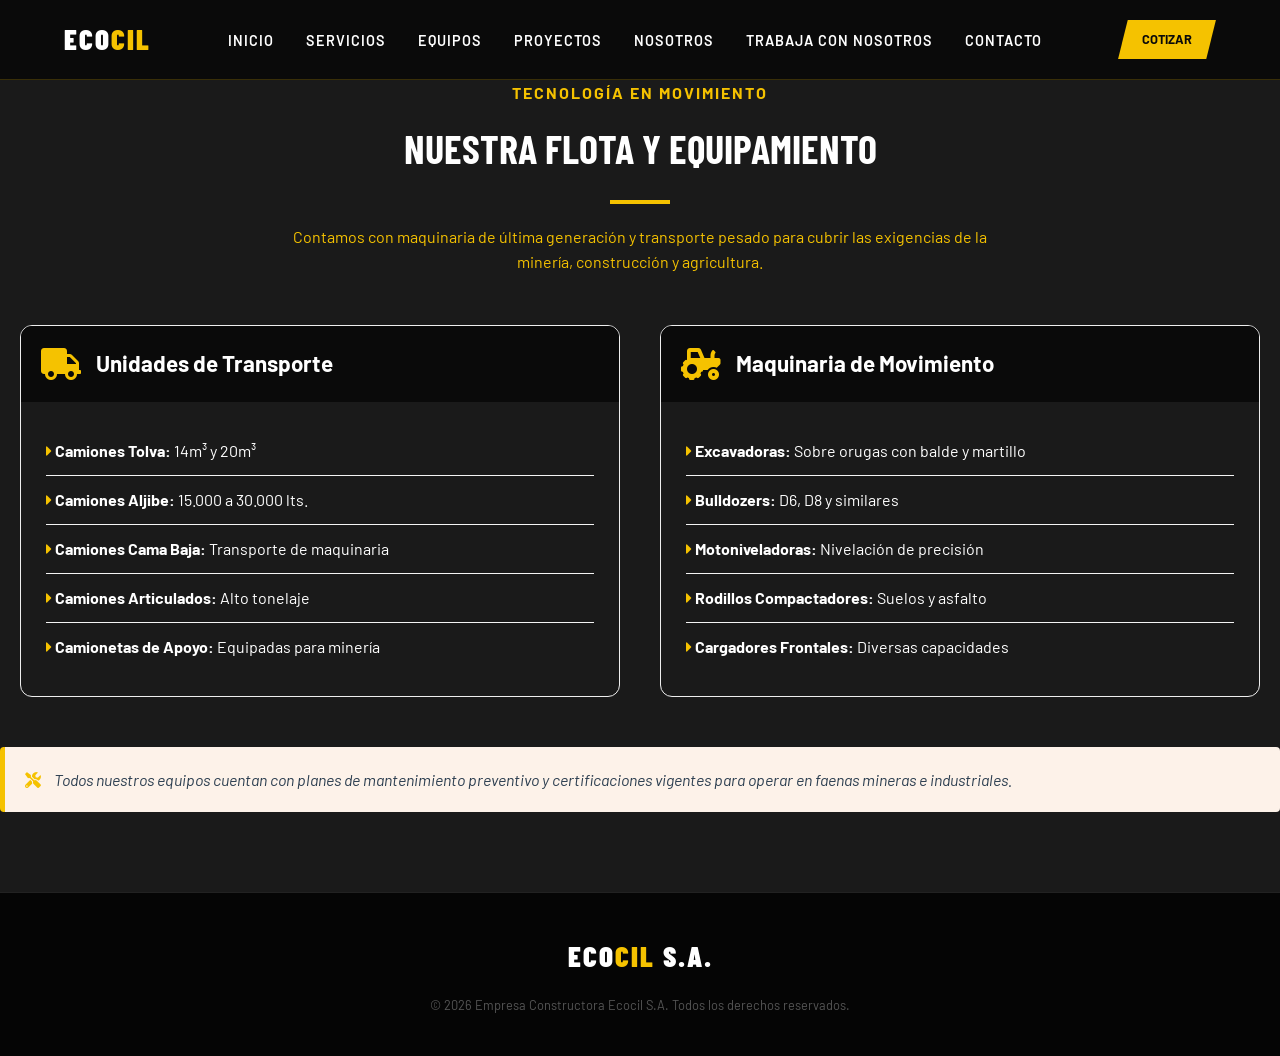
==== maquinaria.html @ 7b939b6f "Add files via upload" ====
<!DOCTYPE html>
<html lang="es">
<head>
    <meta charset="UTF-8">
    <meta name="viewport" content="width=device-width, initial-scale=1.0">
    <title>Ecocil S.A. | Innovación en Construcción</title>
	<link rel="stylesheet" href="assets/css/main.css" />
    <link href="https://fonts.googleapis.com/css2?family=Barlow+Condensed:wght@700;900&family=Barlow:wght@300;400;600&display=swap" rel="stylesheet">
	
</head>
<body>

    <nav>
        <div class="logo">
            <a href="index.html">ECO<span>CIL</span></a>
        </div>
        <ul class="nav-links">
            <li><a href="landing.html">Inicio</a></li>
            <li><a href="servicios.html">Servicios</a></li>
			<li><a href="maquinaria.html">Equipos</a></li>
            <li><a href="proyectos.html">Proyectos</a></li>
			<li><a href="nosotros.html">Nosotros</a></li>
			<li><a href="landing.html">Trabaja con Nosotros</a></li>
            <li><a href="landing.html">Contacto</a></li>
        </ul>
        <a href="landing.html" class="btn" style="padding: 0.6rem 1.5rem; font-size: 0.8rem;">Cotizar</a>
    </nav>

	<!--equipo-->
    <section id="flota-equipos" class="equipment-section" style="padding: 80px 0;  background-color: #1A1A1A; ">
        <div class="container">
            <div class="section-header" style="text-align: center; margin-bottom: 50px;">
                <span style="color: #F5C200; font-weight: bold; text-transform: uppercase; letter-spacing: 2px;">Tecnología en Movimiento</span>
                <h2 style="font-size: 2.5rem; color: #fff; margin-top: 10px;">Nuestra Flota y Equipamiento</h2>
                <div style="width: 60px; height: 4px; background: #F5C200; margin: 20px auto;"></div>
                <p style="color: #F5C200; max-width: 700px; margin: 0 auto;">Contamos con maquinaria de última generación y transporte pesado para cubrir las exigencias de la minería, construcción y agricultura.</p>
            </div>

            <div class="equipment-grid" style="display: grid; grid-template-columns: repeat(auto-fit, minmax(350px, 1fr)); gap: 40px; margin-left: 20px; margin-right: 20px;">
                
                <div class="equipment-card" style="border: 1px solid #eee; border-radius: 12px; overflow: hidden; transition: 0.3s;">
                    <div style="background: #0A0A0A; color: white; padding: 20px; display: flex; align-items: center;">
                        <i class="fas fa-truck" style="font-size: 2rem; margin-right: 15px; color: #F5C200;"></i>
                        <h3 style="margin: 0; font-size: 1.4rem;">Unidades de Transporte</h3>
                    </div>
                    <div style="padding: 25px;">
                        <ul style="list-style: none; padding: 0; color: #fff; line-height: 2;">
                            <li style="border-bottom: 1px solid #f4f4f4; padding: 8px 0;"><i class="fas fa-caret-right" style="color: #F5C200;"></i> <strong>Camiones Tolva:</strong> 14m³ y 20m³</li>
                            <li style="border-bottom: 1px solid #f4f4f4; padding: 8px 0;"><i class="fas fa-caret-right" style="color: #F5C200;"></i> <strong>Camiones Aljibe:</strong> 15.000 a 30.000 lts.</li>
                            <li style="border-bottom: 1px solid #f4f4f4; padding: 8px 0;"><i class="fas fa-caret-right" style="color: #F5C200;"></i> <strong>Camiones Cama Baja:</strong> Transporte de maquinaria</li>
                            <li style="border-bottom: 1px solid #f4f4f4; padding: 8px 0;"><i class="fas fa-caret-right" style="color: #F5C200;"></i> <strong>Camiones Articulados:</strong> Alto tonelaje</li>
                            <li style="padding: 8px 0;"><i class="fas fa-caret-right" style="color: #F5C200;"></i> <strong>Camionetas de Apoyo:</strong> Equipadas para minería</li>
                        </ul>
                    </div>
                </div>

                <div class="equipment-card" style="border: 1px solid #eee; border-radius: 12px; overflow: hidden; transition: 0.3s;">
                    <div style="background: #0A0A0A; color: white; padding: 20px; display: flex; align-items: center;">
                        <i class="fas fa-tractor" style="font-size: 2rem; margin-right: 15px; color: #F5C200;"></i>
                        <h3 style="margin: 0; font-size: 1.4rem;">Maquinaria de Movimiento</h3>
                    </div>
                    <div style="padding: 25px;">
                        <ul style="list-style: none; padding: 0; color: #fff; line-height: 2;">
                            <li style="border-bottom: 1px solid #f4f4f4; padding: 8px 0;"><i class="fas fa-caret-right" style="color: #F5C200;"></i> <strong>Excavadoras:</strong> Sobre orugas con balde y martillo</li>
                            <li style="border-bottom: 1px solid #f4f4f4; padding: 8px 0;"><i class="fas fa-caret-right" style="color: #F5C200;"></i> <strong>Bulldozers:</strong> D6, D8 y similares</li>
                            <li style="border-bottom: 1px solid #f4f4f4; padding: 8px 0;"><i class="fas fa-caret-right" style="color: #F5C200;"></i> <strong>Motoniveladoras:</strong> Nivelación de precisión</li>
                            <li style="border-bottom: 1px solid #f4f4f4; padding: 8px 0;"><i class="fas fa-caret-right" style="color: #F5C200;"></i> <strong>Rodillos Compactadores:</strong> Suelos y asfalto</li>
                            <li style="padding: 8px 0;"><i class="fas fa-caret-right" style="color: #F5C200;"></i> <strong>Cargadores Frontales:</strong> Diversas capacidades</li>
                        </ul>
                    </div>
                </div>

            </div>

            <div style="margin-top: 50px; background: #fdf2e9; border-left: 5px solid #F5C200; padding: 20px; border-radius: 4px;">
                <p style="margin: 0; color: #2c3e50; font-style: italic;">
                    <i class="fas fa-tools" style="margin-right: 10px; color: #F5C200;"></i> 
                    Todos nuestros equipos cuentan con planes de mantenimiento preventivo y certificaciones vigentes para operar en faenas mineras e industriales.
                </p>
            </div>
        </div>
    </section>

	<!--Footer-->

    <footer style="padding: 40px 5%; border-top: 1px solid #222; text-align: center; background: #050505;">
        <div class="logo" style="margin-bottom: 1rem;">ECO<span>CIL</span> S.A.</div>
        <p style="font-size: 0.8rem; color: #555;">© 2026 Empresa Constructora Ecocil S.A. Todos los derechos reservados.</p>
    </footer>

    <script>
        // Función para animar elementos al hacer scroll
        function reveal() {
            var reveals = document.querySelectorAll(".reveal");
            for (var i = 0; i < reveals.length; i++) {
                var windowHeight = window.innerHeight;
                var elementTop = reveals[i].getBoundingClientRect().top;
                var elementVisible = 150;
                if (elementTop < windowHeight - elementVisible) {
                    reveals[i].classList.add("active");
                }
            }
        }
        
        window.addEventListener("scroll", reveal);

        // Ejecutar una vez al cargar por si hay elementos visibles
        reveal();
    </script>

</body>
</html>
---- assets/css/main.css ----
@import url("https://fonts.googleapis.com/css?family=Source+Sans+Pro:300,900");
@import url("fontawesome-all.min.css");


        :root {
            --primary: #F5C200; /* Amarillo Construcción */
            --primary-dark: #D4A800;
            --bg-dark: #0A0A0A;
            --surface: #1A1A1A;
            --text-light: #FFFFFF;
            --text-gray: #A0A0A0;
            --transition: all 0.3s cubic-bezier(0.4, 0, 0.2, 1);
        }

        * {
            margin: 0;
            padding: 0;
            box-sizing: border-box;
        }

        body {
            font-family: 'Barlow', sans-serif;
            background-color: var(--bg-dark);
            color: var(--text-light);
            line-height: 1.6;
            overflow-x: hidden;
        }

        /* --- NAVEGACIÓN --- */
        nav {
            position: fixed;
            top: 0;
            width: 100%;
            height: 80px;
            display: flex;
            justify-content: space-between;
            align-items: center;
            padding: 0 5%;
            background: rgba(10, 10, 10, 0.95);
            backdrop-filter: blur(10px);
            z-index: 1000;
            border-bottom: 1px solid rgba(245, 194, 0, 0.2);
        }

        .logo {
            font-family: 'Barlow Condensed', sans-serif;
            font-size: 1.8rem;
            font-weight: 900;
            letter-spacing: 2px;
            transition: all 0.3s ease;
            cursor: pointer;
        }

        .logo a{
            color: #FFF;
            text-decoration: none;
        }

        .logo:hover {
            transform: scale(1.1); /* Aumenta el tamaño un 10% */
            
        }
        .logo span { color: var(--primary); }

        .nav-links {
            display: flex;
            gap: 2rem;
            list-style: none;
        }

        .nav-links a {
            text-decoration: none;
            color: var(--text-light);
            font-weight: 600;
            font-size: 0.9rem;
            text-transform: uppercase;
            letter-spacing: 1px;
            transition: var(--transition);
        }

        .nav-links a:hover { 
            color: var(--primary); 
            transform: scale(1.1);
        }

        /* --- HERO SECTION --- */
        .hero {
            height: 100vh;
            display: flex;
            align-items: center;
            padding: 0 5%;
            background: linear-gradient(rgba(0,0,0,0.7), rgba(0,0,0,0.7)), 
                        url('https://images.unsplash.com/photo-1541888946425-d81bb19240f5?auto=format&fit=crop&w=1920&q=80');
            background-size: cover;
            background-position: center;
        }

        .hero-content {
            max-width: 800px;
        }

        .hero-tag {
            color: var(--primary);
            font-weight: 600;
            text-transform: uppercase;
            letter-spacing: 3px;
            margin-bottom: 1rem;
            display: block;
        }

        .hero h1 {
            font-family: 'Barlow Condensed', sans-serif;
            font-size: clamp(3rem, 8vw, 6rem);
            line-height: 0.9;
            text-transform: uppercase;
            margin-bottom: 2rem;
        }

        .btn {
            display: inline-block;
            padding: 1rem 2.5rem;
            background: var(--primary);
            color: var(--bg-dark);
            text-decoration: none;
            font-weight: 700;
            text-transform: uppercase;
            clip-path: polygon(10% 0, 100% 0, 90% 100%, 0 100%);
            transition: var(--transition);
        }

        .btn:hover {
            transform: translateY(-5px);
            background: var(--primary-dark);
        }

        /* --- SECCIÓN SERVICIOS --- */
        .services {
            padding: 100px 5%;
            background: var(--surface);
        }

        .section-header {
            margin-bottom: 4rem;
        }

        .section-header h2 {
            font-family: 'Barlow Condensed', sans-serif;
            font-size: 3rem;
            text-transform: uppercase;
        }

        .services-grid {
            display: grid;
            grid-template-columns: repeat(auto-fit, minmax(300px, 1fr));
            gap: 2rem;
        }

        .service-card {
            background: var(--bg-dark);
            padding: 3rem 2rem;
            border-left: 4px solid var(--primary);
            transition: var(--transition);
        }

        .service-card:hover {
            background: #222;
            transform: scale(1.02);
        }

        .service-card h3 {
            color: var(--primary);
            margin-bottom: 1rem;
            font-size: 1.5rem;
            text-transform: uppercase;
        }

        /* --- ANIMACIONES DE REVELADO --- */
        .reveal {
            opacity: 0;
            transform: translateY(30px);
            transition: all 0.8s ease-out;
        }

        .reveal.active {
            opacity: 1;
            transform: translateY(0);
        }

        /* --- RESPONSIVE --- */
        @media (max-width: 768px) {
            .nav-links { display: none; }
            .hero h1 { font-size: 3.5rem; }
        }
   
		
    /* Estilos para la sección Equipos y Maquinaria */
    .maquinaria-section {
        padding: 100px 5%;
        background-color: #0A0A0A; /* Fondo negro profundo */
        color: #FFFFFF;
        font-family: 'Barlow', sans-serif;
    }

    .maquinaria-header {
        display: grid;
        grid-template-columns: 1fr 1fr;
        gap: 40px;
        margin-bottom: 60px;
        align-items: end;
    }

    .maquinaria-header .tag {
        color: #F5C200; /* Amarillo Ecocil */
        text-transform: uppercase;
        letter-spacing: 2px;
        font-weight: 700;
        font-size: 0.8rem;
        display: block;
        margin-bottom: 10px;
    }

    .maquinaria-header h2 {
        font-family: 'Barlow Condensed', sans-serif;
        font-size: 3.5rem;
        line-height: 1;
        text-transform: uppercase;
        margin: 0;
    }

    .maquinaria-header p {
        color: #A0A0A0;
        max-width: 500px;
        line-height: 1.6;
        margin: 0;
    }

    /* Grilla de Equipos */
    .equipos-grid {
        display: grid;
        grid-template-columns: repeat(auto-fit, minmax(300px, 1fr));
        gap: 20px;
    }

    .equipo-card {
        background: #161616; /* Gris muy oscuro */
        border: 1px solid #222;
        padding: 40px;
        transition: all 0.3s ease;
        position: relative;
        overflow: hidden;
    }

    .equipo-card:hover {
        border-color: #F5C200;
        transform: translateY(-5px);
    }

    .equipo-card h3 {
        font-family: 'Barlow Condensed', sans-serif;
        font-size: 1.8rem;
        color: #F5C200;
        margin-bottom: 20px;
        text-transform: uppercase;
    }

    .equipo-card ul {
        list-style: none;
        padding: 0;
    }

    .equipo-card ul li {
        margin-bottom: 12px;
        color: #E0E0E0;
        font-size: 0.95rem;
        display: flex;
        align-items: center;
    }

    .equipo-card ul li::before {
        content: "—";
        color: #F5C200;
        margin-right: 10px;
        font-weight: bold;
    }

    /* Banner de Disponibilidad */
    .maquinaria-footer {
        margin-top: 50px;
        background: linear-gradient(90deg, #F5C200 0%, #D4A800 100%);
        padding: 40px;
        display: flex;
        justify-content: space-between;
        align-items: center;
        color: #000;
    }

    .footer-content h3 {
        font-family: 'Barlow Condensed', sans-serif;
        font-size: 1.8rem;
        text-transform: uppercase;
        margin-bottom: 5px;
    }

    .btn-maquinaria {
        background: #000;
        color: #F5C200;
        padding: 15px 30px;
        text-decoration: none;
        font-weight: 700;
        text-transform: uppercase;
        font-size: 0.8rem;
        transition: 0.3s;
    }

    .btn-maquinaria:hover {
        background: #222;
    }

    /* Responsive */
    @media (max-width: 768px) {
        .maquinaria-header { grid-template-columns: 1fr; }
        .maquinaria-header h2 { font-size: 2.5rem; }
        .maquinaria-footer { flex-direction: column; text-align: center; gap: 20px; }
    }


    /* Estilos específicos para Trabaja con Nosotros */
    .trabaja-section {
        padding: 100px 5%;
        background-color: #F5C200; /* Amarillo corporativo */
        color: #0A0A0A; /* Texto oscuro para contraste */
        display: grid;
        grid-template-columns: 1fr 1fr;
        gap: 60px;
        align-items: center;
        font-family: 'Barlow', sans-serif;
    }

    .trabaja-content h2 {
        font-family: 'Barlow Condensed', sans-serif;
        font-size: 3.5rem;
        line-height: 1;
        text-transform: uppercase;
        margin-bottom: 20px;
        font-weight: 800;
    }

    .trabaja-content p {
        font-size: 1.1rem;
        line-height: 1.6;
        margin-bottom: 30px;
        max-width: 500px;
    }

    .trabaja-form-container {
        background: #0A0A0A;
        padding: 40px;
        border-radius: 4px;
        box-shadow: 0 20px-40px rgba(0,0,0,0.2);
    }

    .trabaja-form-container h3 {
        color: #F5C200;
        font-family: 'Barlow Condensed', sans-serif;
        text-transform: uppercase;
        margin-bottom: 25px;
        font-size: 1.5rem;
    }

    .form-group {
        margin-bottom: 20px;
    }

    .form-group label {
        display: block;
        color: #FFFFFF;
        font-size: 0.8rem;
        text-transform: uppercase;
        margin-bottom: 8px;
        letter-spacing: 1px;
    }

    .form-group input, 
    .form-group select {
        width: 100%;
        padding: 12px;
        background: #1A1A1A;
        border: 1px solid #333;
        color: white;
        font-family: 'Barlow', sans-serif;
    }

    .file-input-wrapper {
        position: relative;
        background: #1A1A1A;
        border: 1px dashed #F5C200;
        padding: 20px;
        text-align: center;
        color: #A0A0A0;
        cursor: pointer;
        transition: 0.3s;
    }

    .file-input-wrapper:hover {
        background: #222;
    }

    .btn-enviar-cv {
        width: 100%;
        background: #F5C200;
        color: #000;
        border: none;
        padding: 15px;
        font-weight: 700;
        text-transform: uppercase;
        cursor: pointer;
        transition: 0.3s;
        margin-top: 10px;
    }

    .btn-enviar-cv:hover {
        background: #FFFFFF;
    }

    /* Responsive */
    @media (max-width: 992px) {
        .trabaja-section {
            grid-template-columns: 1fr;
            text-align: center;
        }
        .trabaja-content p {
            margin-left: auto;
            margin-right: auto;
        }
        .trabaja-content h2 {
            font-size: 2.8rem;
        }
    }


    /* Estilos específicos para Contacto (Fiel al original) */
    .contacto-section {
        padding: 100px 5%;
        background-color: #0A0A0A;
        font-family: 'Barlow', sans-serif;
        color: #FFFFFF;
        display: grid;
        grid-template-columns: 1fr 1.2fr;
        gap: 80px;
        border-top: 1px solid #1A1A1A;
    }

    /* Columna Izquierda: Info */
    .info-contacto .tag {
        color: #F5C200;
        text-transform: uppercase;
        letter-spacing: 3px;
        font-weight: 700;
        font-size: 0.8rem;
        display: block;
        margin-bottom: 15px;
    }

    .info-contacto h2 {
        font-family: 'Barlow Condensed', sans-serif;
        font-size: 4rem;
        line-height: 1;
        text-transform: uppercase;
        margin-bottom: 40px;
    }

    .detalle-item {
        margin-bottom: 30px;
    }

    .detalle-item h4 {
        color: #F5C200;
        text-transform: uppercase;
        font-size: 0.75rem;
        letter-spacing: 1px;
        margin-bottom: 5px;
    }

    .detalle-item p {
        font-size: 1.1rem;
        color: #E0E0E0;
        font-weight: 300;
    }

    /* Columna Derecha: Formulario */
    .form-contacto {
        background: #111111;
        padding: 50px;
        border-radius: 2px;
    }

    .grid-inputs {
        display: grid;
        grid-template-columns: 1fr 1fr;
        gap: 20px;
        margin-bottom: 20px;
    }

    .form-group-full {
        grid-column: span 2;
    }

    .form-contacto label {
        display: block;
        font-size: 0.7rem;
        text-transform: uppercase;
        color: #666;
        margin-bottom: 8px;
        letter-spacing: 1px;
    }

    .form-contacto input, 
    .form-contacto select, 
    .form-contacto textarea {
        width: 100%;
        padding: 15px;
        background: #1A1A1A;
        border: 1px solid #333;
        color: #FFF;
        font-family: 'Barlow', sans-serif;
        font-size: 0.9rem;
        transition: 0.3s;
    }

    .form-contacto input:focus, 
    .form-contacto textarea:focus {
        border-color: #F5C200;
        outline: none;
        background: #222;
    }

    .btn-submit-contacto {
        width: 100%;
        background: #F5C200;
        color: #000;
        padding: 18px;
        border: none;
        font-weight: 800;
        text-transform: uppercase;
        letter-spacing: 1px;
        cursor: pointer;
        transition: 0.3s;
        margin-top: 10px;
    }

    .btn-submit-contacto:hover {
        background: #D4A800;
        transform: translateY(-2px);
    }

    /* Responsive */
    @media (max-width: 992px) {
        .contacto-section {
            grid-template-columns: 1fr;
            gap: 50px;
        }
        .info-contacto h2 { font-size: 3rem; }
    }

	/* --- RESPONSIVE DESIGN --- */

/* 1. Ajustes para Tablets (Menos de 1024px) */
@media (max-width: 1024px) {
    .contacto-section, 
    .trabaja-section,
    .maquinaria-header {
        gap: 40px;
    }
    
    .hero h1 {
        font-size: 4rem;
    }
}

/* 2. Ajustes para Móviles Grandes y Tablets Verticales (Menos de 768px) */
@media (max-width: 768px) {
    /* Navegación */
    nav {
        padding: 0 20px;
    }
    .nav-links {
        display: none; /* Ocultar menú normal, se recomienda usar un menú hamburguesa aquí */
    }

    /* Hero */
    .hero {
        text-align: center;
        justify-content: center;
    }
    .hero h1 {
        font-size: 3.2rem;
    }
    .hero-content p {
        margin: 0 auto 2rem auto;
    }

    /* Secciones de dos columnas que pasan a una sola */
    .maquinaria-header,
    .trabaja-section,
    .contacto-section {
        grid-template-columns: 1fr;
        text-align: center;
        padding: 60px 5%;
    }

    /* Ajuste de alineación en textos de cabecera */
    .maquinaria-header p,
    .trabaja-content p,
    .info-contacto p {
        margin: 0 auto;
    }

    /* Grillas de Servicios y Equipos */
    .services-grid, 
    .equipos-grid {
        grid-template-columns: 1fr; /* Una sola columna en móvil */
    }

    /* Formularios */
    .grid-inputs {
        grid-template-columns: 1fr; /* Los inputs de contacto se apilan */
    }
    .form-group-full {
        grid-column: span 1;
    }

    .form-contacto, 
    .trabaja-form-container {
        padding: 30px 20px;
    }

    /* Ajuste de Títulos */
    h2 {
        font-size: 2.5rem !important;
    }
    
    .info-contacto h2 {
        font-size: 2.8rem;
    }

    /* Banner de Maquinaria */
    .maquinaria-footer {
        flex-direction: column;
        gap: 25px;
        text-align: center;
    }
}

/* 3. Ajustes para Móviles Pequeños (Menos de 480px) */
@media (max-width: 480px) {
    .hero h1 {
        font-size: 2.5rem;
    }

    .btn {
        width: 100%;
        text-align: center;
        clip-path: none; /* Quitamos el corte diagonal en móvil para facilitar el clic */
        border-radius: 4px;
    }

    .service-card, .equipo-card {
        padding: 30px 20px;
    }

    .logo {
        font-size: 1.5rem;
    }
}

/* --- OPTIMIZACIÓN DE IMÁGENES --- */
img {
    max-width: 100%;
    height: auto;
}
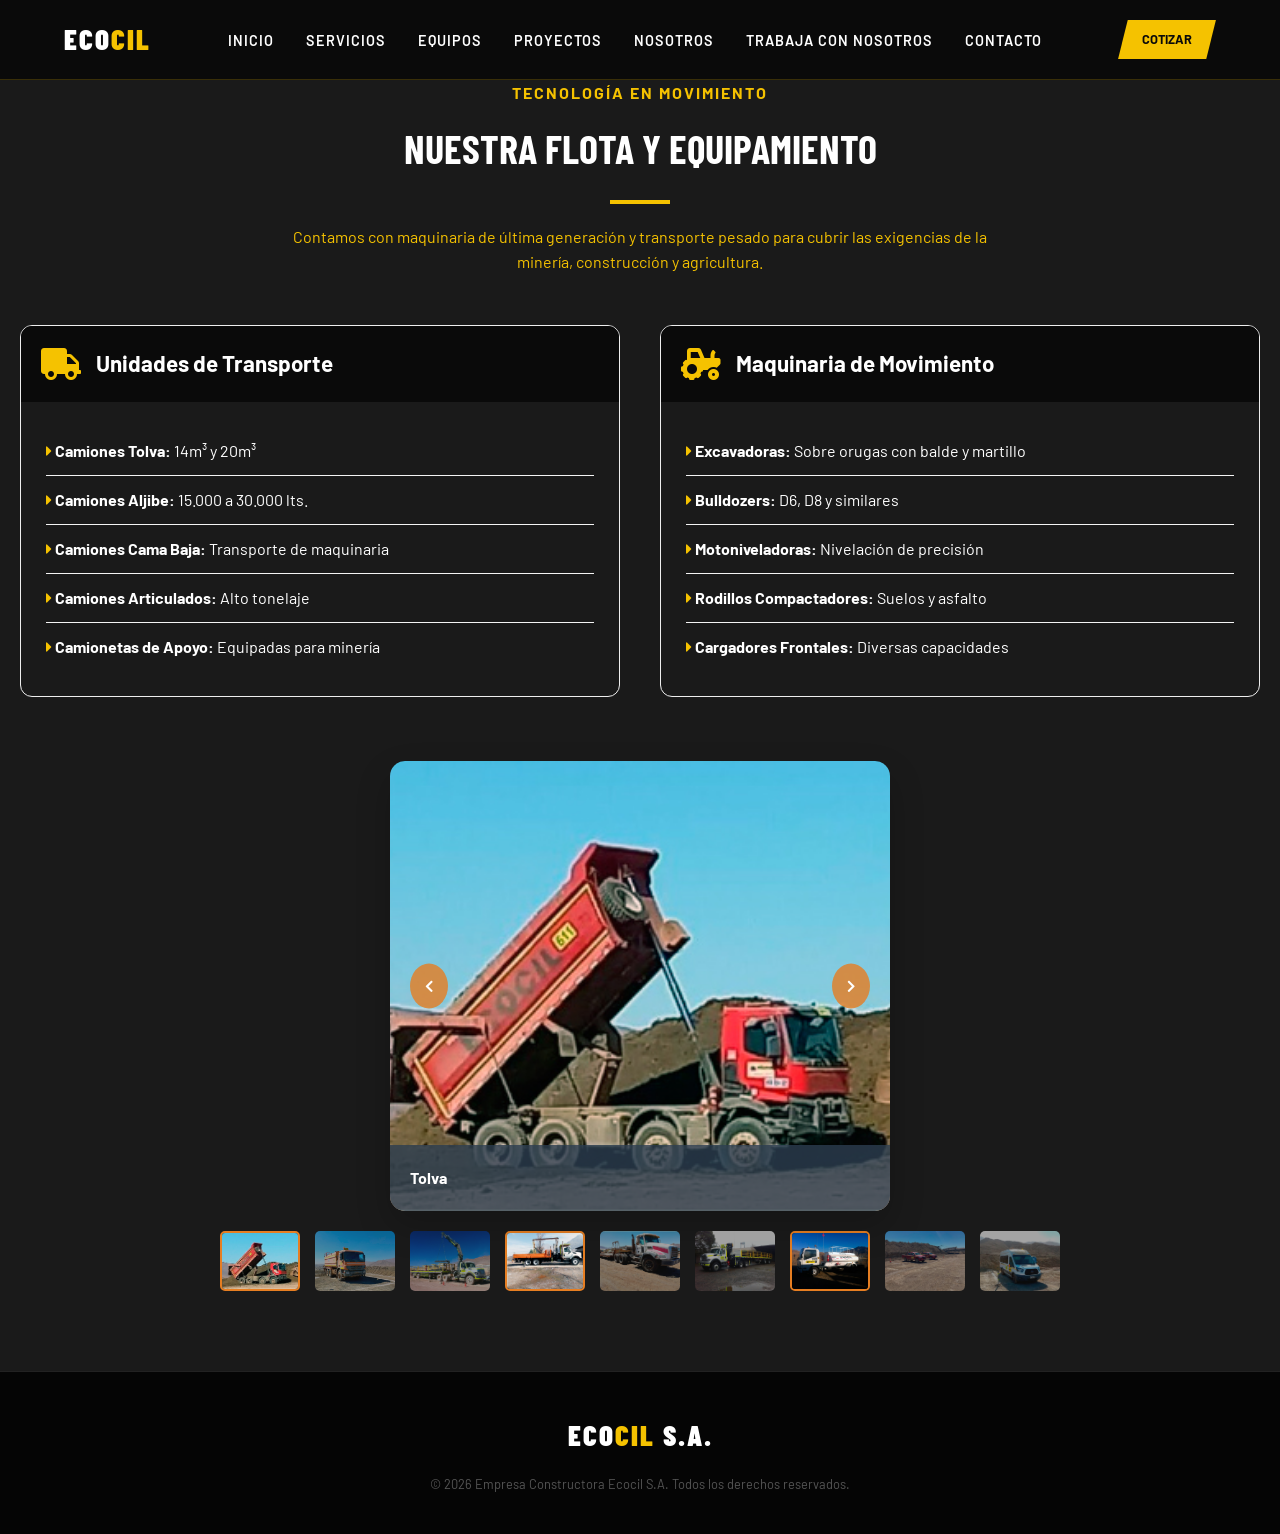
==== commit ea77a191: "Add files via upload" ====
--- a/maquinaria.html
+++ b/maquinaria.html
@@ -15,15 +15,15 @@
             <a href="index.html">ECO<span>CIL</span></a>
         </div>
         <ul class="nav-links">
-            <li><a href="landing.html">Inicio</a></li>
+            <li><a href="index.html">Inicio</a></li>
             <li><a href="servicios.html">Servicios</a></li>
 			<li><a href="maquinaria.html">Equipos</a></li>
             <li><a href="proyectos.html">Proyectos</a></li>
 			<li><a href="nosotros.html">Nosotros</a></li>
-			<li><a href="landing.html">Trabaja con Nosotros</a></li>
-            <li><a href="landing.html">Contacto</a></li>
+			<li><a href="index.html">Trabaja con Nosotros</a></li>
+            <li><a href="index.html">Contacto</a></li>
         </ul>
-        <a href="landing.html" class="btn" style="padding: 0.6rem 1.5rem; font-size: 0.8rem;">Cotizar</a>
+        <a href="index.html" class="btn" style="padding: 0.6rem 1.5rem; font-size: 0.8rem;">Cotizar</a>
     </nav>
 
 	<!--equipo-->
@@ -72,14 +72,119 @@
 
             </div>
 
-            <div style="margin-top: 50px; background: #fdf2e9; border-left: 5px solid #F5C200; padding: 20px; border-radius: 4px;">
-                <p style="margin: 0; color: #2c3e50; font-style: italic;">
-                    <i class="fas fa-tools" style="margin-right: 10px; color: #F5C200;"></i> 
-                    Todos nuestros equipos cuentan con planes de mantenimiento preventivo y certificaciones vigentes para operar en faenas mineras e industriales.
-                </p>
+                <div class="container" style="margin-top: 5%;">
+                    <div class="carousel-container" style="position: relative; max-width: 500px;  margin: 0 auto; overflow: hidden; border-radius: 15px; box-shadow: 0 15px 35px rgba(0,0,0,0.2);">
+                        <div id="main-slider" style="display: flex; transition: transform 0.5s ease-in-out;">
+                            <div class="slide" style="min-width: 100%; position: relative;">
+                                <img src="images/camion_1.jpg" alt="Excavadora" style="width: 100%; height: 450px; object-fit: cover; display: block;">
+                                <div style="position: absolute; bottom: 0; background: rgba(44, 62, 80, 0.8); color: white; width: 100%; padding: 20px;">
+                                    <h4 style="margin: 0;">Tolva</h4>
+                                </div>
+                            </div>
+                            <div class="slide" style="min-width: 100%; position: relative;">
+                                <img src="images/camion_2.jpg" alt="Camión Tolva" style="width: 100%; height: 450px; object-fit: cover; display: block;">
+                                <div style="position: absolute; bottom: 0; background: rgba(44, 62, 80, 0.8); color: white; width: 100%; padding: 20px;">
+                                    <h4 style="margin: 0;">Aljibe</h4>
+                                </div>
+                            </div>
+                            <div class="slide" style="min-width: 100%; position: relative;">
+                                <img src="images/camion_3.jpg" alt="Bulldozer" style="width: 100%; height: 450px; object-fit: cover; display: block;">
+                                <div style="position: absolute; bottom: 0; background: rgba(44, 62, 80, 0.8); color: white; width: 100%; padding: 20px;">
+                                    <h4 style="margin: 0;">Pluma</h4>
+                                </div>
+                            </div>
+                
+                            <div class="slide" style="min-width: 100%; position: relative;">
+                                <img src="images/camion_4.jpg" alt="Excavadora" style="width: 100%; height: 450px; object-fit: cover; display: block;">
+                                <div style="position: absolute; bottom: 0; background: rgba(44, 62, 80, 0.8); color: white; width: 100%; padding: 20px;">
+                                    <h4 style="margin: 0;">Plano</h4>
+                                </div>
+                            </div>
+                            <div class="slide" style="min-width: 100%; position: relative;">
+                                <img src="images/camion_5.jpg" alt="Camión Tolva" style="width: 100%; height: 450px; object-fit: cover; display: block;">
+                                <div style="position: absolute; bottom: 0; background: rgba(44, 62, 80, 0.8); color: white; width: 100%; padding: 20px;">
+                                    <h4 style="margin: 0;">Tracto Camion</h4>
+                                </div>
+                            </div>
+                            <div class="slide" style="min-width: 100%; position: relative;">
+                                <img src="images/camion_6.jpg" alt="Bulldozer" style="width: 100%; height: 450px; object-fit: cover; display: block;">
+                                <div style="position: absolute; bottom: 0; background: rgba(44, 62, 80, 0.8); color: white; width: 100%; padding: 20px;">
+                                    <h4 style="margin: 0;">Estanque semi remolque</h4>
+                                </div>
+                            </div>
+                
+                            <div class="slide" style="min-width: 100%; position: relative;">
+                                <img src="images/apoyo_1.jpg" alt="Excavadora" style="width: 100%; height: 450px; object-fit: cover; display: block;">
+                                <div style="position: absolute; bottom: 0; background: rgba(44, 62, 80, 0.8); color: white; width: 100%; padding: 20px;">
+                                    <h4 style="margin: 0;">Combustible</h4>
+                                </div>
+                            </div>
+                            <div class="slide" style="min-width: 100%; position: relative;">
+                                <img src="images/apoyo_2.jpg" alt="Camión Tolva" style="width: 100%; height: 450px; object-fit: cover; display: block;">
+                                <div style="position: absolute; bottom: 0; background: rgba(44, 62, 80, 0.8); color: white; width: 100%; padding: 20px;">
+                                    <h4 style="margin: 0;">Camionetas    </h4>
+                                </div>
+                            </div>
+                            <div class="slide" style="min-width: 100%; position: relative;">
+                                <img src="images/apoyo_3.jpg" alt="Bulldozer" style="width: 100%; height: 450px; object-fit: cover; display: block;">
+                                <div style="position: absolute; bottom: 0; background: rgba(44, 62, 80, 0.8); color: white; width: 100%; padding: 20px;">
+                                    <h4 style="margin: 0;">Mini busFurgon de pasajeros</h4>
+                                </div>
+                            </div>
+                        </div>
+                        
+                        <button onclick="moveSlide(-1)" style="position: absolute; top: 50%; left: 20px; transform: translateY(-50%); background: rgba(230, 126, 34, 0.8); border: none; color: white; padding: 15px; cursor: pointer; border-radius: 50%;"><i class="fas fa-chevron-left"></i></button>
+                        <button onclick="moveSlide(1)" style="position: absolute; top: 50%; right: 20px; transform: translateY(-50%); background: rgba(230, 126, 34, 0.8); border: none; color: white; padding: 15px; cursor: pointer; border-radius: 50%;"><i class="fas fa-chevron-right"></i></button>
+                    </div>
+
+                    <div style="display: flex; justify-content: center; gap: 15px; margin-top: 20px;">
+                        <img src="images/camion_1.jpg" onclick="currentSlide(0)" style="width: 80px; height: 60px; object-fit: cover; border-radius: 5px; cursor: pointer; border: 2px solid #e67e22; opacity: 1;" class="thumb">
+                        <img src="images/camion_2.jpg" onclick="currentSlide(1)" style="width: 80px; height: 60px; object-fit: cover; border-radius: 5px; cursor: pointer; opacity: 0.6;" class="thumb">
+                        <img src="images/camion_3.jpg" onclick="currentSlide(2)" style="width: 80px; height: 60px; object-fit: cover; border-radius: 5px; cursor: pointer; opacity: 0.6;" class="thumb">
+                        <img src="images/camion_4.jpg" onclick="currentSlide(3)" style="width: 80px; height: 60px; object-fit: cover; border-radius: 5px; cursor: pointer; border: 2px solid #e67e22; opacity: 1;" class="thumb">
+                        <img src="images/camion_5.jpg" onclick="currentSlide(4)" style="width: 80px; height: 60px; object-fit: cover; border-radius: 5px; cursor: pointer; opacity: 0.6;" class="thumb">
+                        <img src="images/camion_6.jpg" onclick="currentSlide(5)" style="width: 80px; height: 60px; object-fit: cover; border-radius: 5px; cursor: pointer; opacity: 0.6;" class="thumb">
+                        <img src="images/apoyo_1.jpg" onclick="currentSlide(6)" style="width: 80px; height: 60px; object-fit: cover; border-radius: 5px; cursor: pointer; border: 2px solid #e67e22; opacity: 1;" class="thumb">
+                        <img src="images/apoyo_2.jpg" onclick="currentSlide(7)" style="width: 80px; height: 60px; object-fit: cover; border-radius: 5px; cursor: pointer; opacity: 0.6;" class="thumb">
+                        <img src="images/apoyo_3.jpg" onclick="currentSlide(8)" style="width: 80px; height: 60px; object-fit: cover; border-radius: 5px; cursor: pointer; opacity: 0.6;" class="thumb">
+                    </div>
+                </div>
             </div>
-        </div>
+            
     </section>
+   
+
+<script>
+    let currentIdx = 0;
+    const slides = document.querySelectorAll('.slide');
+    const thumbs = document.querySelectorAll('.thumb');
+
+    function moveSlide(direction) {
+        currentIdx += direction;
+        if (currentIdx >= slides.length) currentIdx = 0;
+        if (currentIdx < 0) currentIdx = slides.length - 1;
+        updateSlider();
+    }
+
+    function currentSlide(n) {
+        currentIdx = n;
+        updateSlider();
+    }
+
+    function updateSlider() {
+        const offset = -currentIdx * 100;
+        document.getElementById('main-slider').style.transform = `translateX(${offset}%)`;
+        
+        // Actualizar miniaturas
+        thumbs.forEach((t, i) => {
+            t.style.opacity = (i === currentIdx) ? "1" : "0.6";
+            t.style.border = (i === currentIdx) ? "2px solid #e67e22" : "none";
+        });
+    }
+
+    // Auto-play cada 5 segundos
+    setInterval(() => moveSlide(1), 5000);
+</script>
 
 	<!--Footer-->
 
--- a/assets/css/main.css
+++ b/assets/css/main.css
@@ -42,6 +42,8 @@
             border-bottom: 1px solid rgba(245, 194, 0, 0.2);
         }
 
+        
+
         .logo {
             font-family: 'Barlow Condensed', sans-serif;
             font-size: 1.8rem;
@@ -90,7 +92,7 @@
             align-items: center;
             padding: 0 5%;
             background: linear-gradient(rgba(0,0,0,0.7), rgba(0,0,0,0.7)), 
-                        url('https://images.unsplash.com/photo-1541888946425-d81bb19240f5?auto=format&fit=crop&w=1920&q=80');
+                        url('images/Foto_portada0.jpg');
             background-size: cover;
             background-position: center;
         }
@@ -137,6 +139,7 @@
         .services {
             padding: 100px 5%;
             background: var(--surface);
+    
         }
 
         .section-header {
@@ -199,6 +202,8 @@
         background-color: #0A0A0A; /* Fondo negro profundo */
         color: #FFFFFF;
         font-family: 'Barlow', sans-serif;
+        background: linear-gradient(rgba(0,0,0,0.7), rgba(0,0,0,0.7)), 
+                        url('images/fondo_equipos.jpg');
     }
 
     .maquinaria-header {
